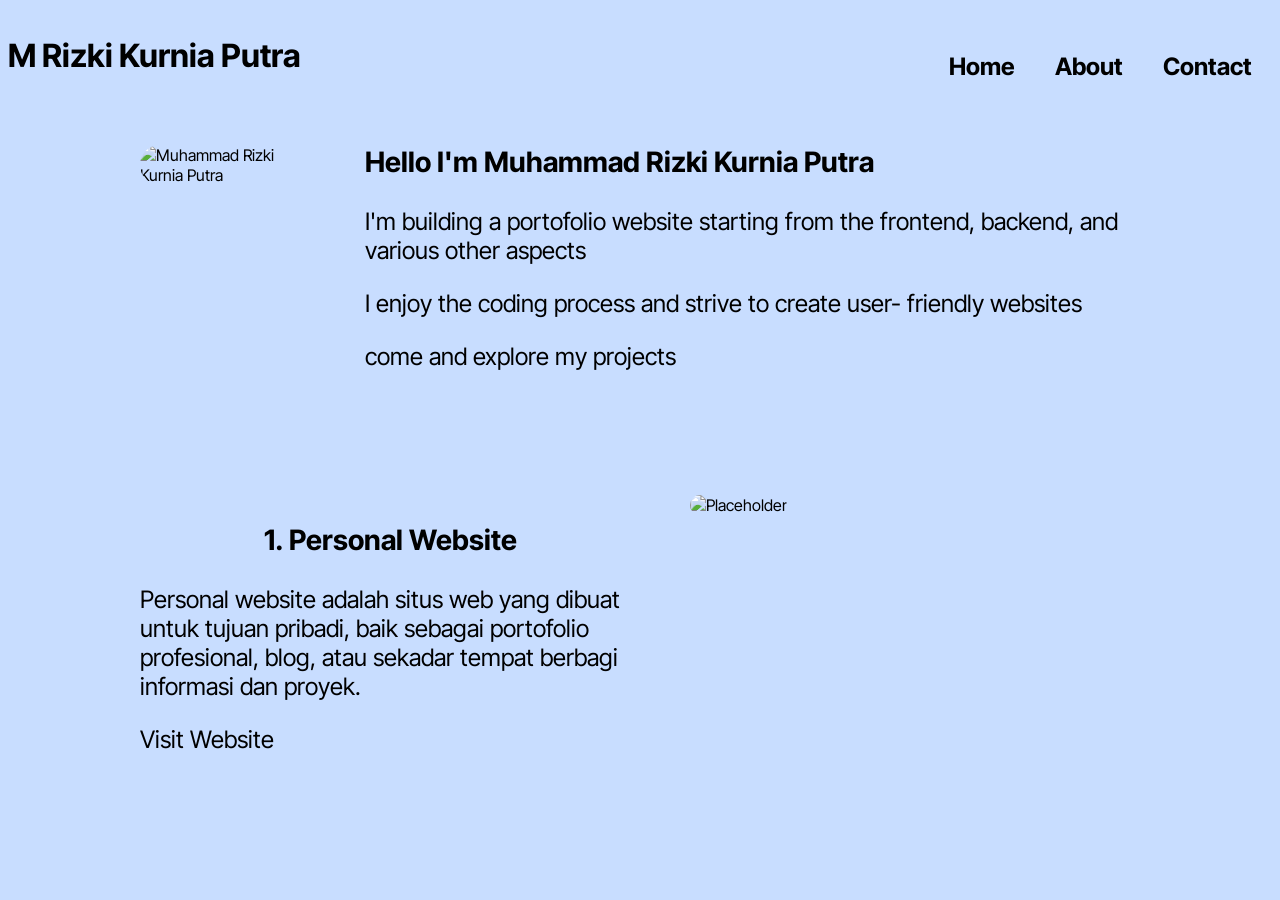
==== index.html @ ba44778b "refactor: header structure, improve styles" ====
<!DOCTYPE html>
<html lang="en">
  <head>
    <meta charset="UTF-8" />
    <meta name="viewport" content="width=device-width, initial-scale=1.0" />
    <title>Muhammad Rizki Kurnia Putra - Home</title>
    <link rel="stylesheet" href="style.css" />
    <link rel="preconnect" href="https://fonts.googleapis.com" />
    <link rel="preconnect" href="https://fonts.gstatic.com" crossorigin />
    <link
      href="https://fonts.googleapis.com/css2?family=Inter+Tight:ital,wght@0,100..900;1,100..900&display=swap"
      rel="stylesheet"
    />
  </head>

  <body>
    <header>
      <a href="/">
        <h1>M Rizki Kurnia Putra</h1>
      </a>
      <nav>
        <ul>
          <li><a href="/">Home</a></li>
          <li><a href="/about.html">About</a></li>
          <li><a href="/contact.html">Contact</a></li>
        </ul>
      </nav>
    </header>

    <main class="main-content">
      <article class="hero">
        <section>
          <img
            class="hero-image"
            src="/assets/rizki.jpg"
            alt="Muhammad Rizki Kurnia Putra"
            width="240"
            height="320"
          />
        </section>

        <section class="hero-text">
          <h1>Hello I'm Muhammad Rizki Kurnia Putra</h1>
          <p>
            I'm building a portofolio website starting from the frontend,
            backend, and various other aspects
          </p>
          <p>
            I enjoy the coding process and strive to create user- friendly
            websites
          </p>
          <p>come and explore my projects</p>
        </section>
      </article>

      <article class="projects-list">
        <section class="project">
          <div class="project-text">
            <h3>1. Personal Website</h3>
            <p>
              Personal website adalah situs web yang dibuat untuk tujuan
              pribadi, baik sebagai portofolio profesional, blog, atau sekadar
              tempat berbagi informasi dan proyek.
            </p>
            <a href="https://mrizkikurniaputra.vercel.app">Visit Website</a>
          </div>

          <div class>
            <img
              class="project-image"
              src="/assets/rizki.jpg"
              alt="Placeholder"
              width="240"
              height="320"
            />
          </div>
        </section>
      </article>
    </main>
  </body>
</html>
---- style.css ----
* {
  box-sizing: border-box;
}

body {
  background-color: #c8ddff;
  font-family: "Inter Tight", sans-serif;
  font-optical-sizing: auto;
  font-weight: 400;
  font-style: normal;
}

header {
  display: flex;
  align-items: center;
  justify-content: space-between;
  margin-bottom: 20px;
}

h1 {
  margin-top: 0;
}

a {
  text-decoration: none;
  color: #000;
}

nav {
  display: flex;
  justify-content: space-between;
  font-size: 24px;
}

nav ul {
  display: flex;
}

nav ul li {
  list-style: none;
  margin: 20px;
}

nav ul li a {
  text-decoration: none;
  color: #000;
  font-weight: bold;
}

.main-content {
  margin: 0 auto;
  max-width: 1000px;
}

.hero {
  display: flex;
  gap: 50px;
  margin-bottom: 100px;
}

.hero-image {
  width: 240px;
  height: 320px;
  border-radius: 20px;
}

.hero-text {
  font-size: 24px;
}

.project {
  display: flex;
  gap: 50px;
}

.project p {
  max-width: 500px;
}

.project-image {
  border-radius: 20px;
}

.project-text {
  font-size: 24px;
}

/*
Ini mulai halaman about
*/

.main-about {
  margin: 0 auto;
  max-width: 1000px;
}

/* form*/

form {
  display: flex;
  flex-direction: column;
  align-items: center;
  justify-content: center;
  width: 300px;
  margin: auto;
  padding: 20px;
  border: 1px solid #ccc;
  border-radius: 8px;
  box-shadow: 2px 2px 10px rgba(0, 0, 0, 0.1);
  background: #fff;
}

form div {
  display: flex;
  flex-direction: column;
  margin-bottom: 15px;
  width: 100%;
}

label {
  margin-bottom: 5px;
  font-weight: bold;
}

input,
textarea {
  font-family: "Inter Tight", sans-serif;
  padding: 8px;
  border: 1px solid #ccc;
  border-radius: 4px;
}

button {
  padding: 10px;
  border: none;
  background: #007bff;
  color: white;
  font-size: 16px;
  border-radius: 4px;
  cursor: pointer;
  width: 100%;
}

h3 {
  text-align: center;
}
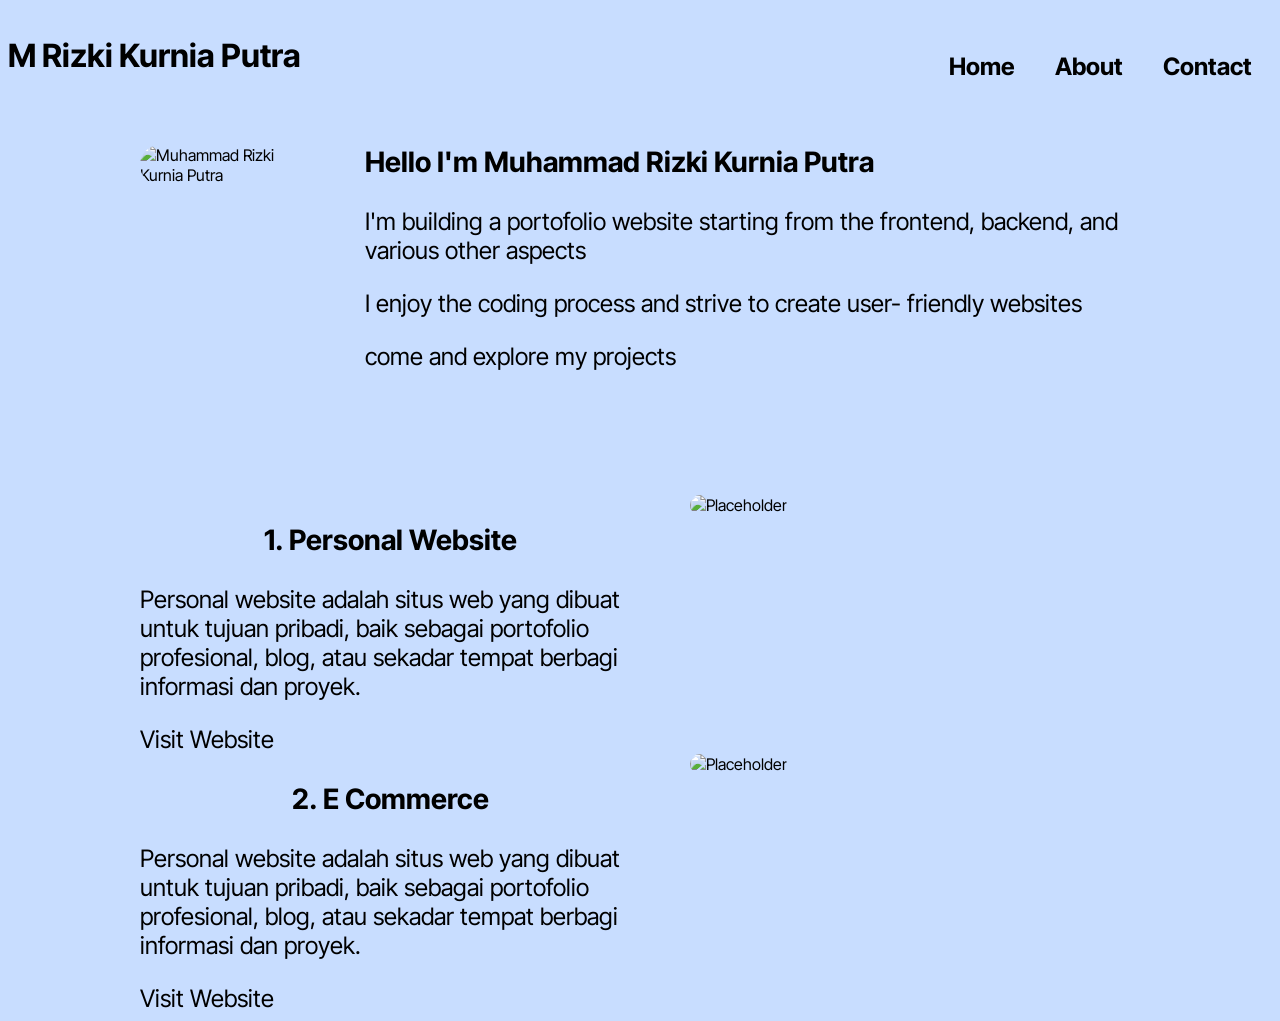
==== commit d7fb28d5: "feat : add new projects" ====
--- a/index.html
+++ b/index.html
@@ -76,6 +76,28 @@
           </div>
         </section>
       </article>
+        <section class="project">
+          <div class="project-text">
+            <h3>2. E Commerce</h3>
+            <p>
+              Personal website adalah situs web yang dibuat untuk tujuan
+              pribadi, baik sebagai portofolio profesional, blog, atau sekadar
+              tempat berbagi informasi dan proyek.
+            </p>
+            <a href="https://sportstore.muhammadrizkikurniaputra.com" target="_blank">Visit Website</a>
+          </div>
+
+          <div class>
+            <img
+              class="project-image"
+              src="/assets/rizki.jpg"
+              alt="Placeholder"
+              width="240"
+              height="320"
+            />
+          </div>
+        </section>
+      </article>
     </main>
   </body>
 </html>
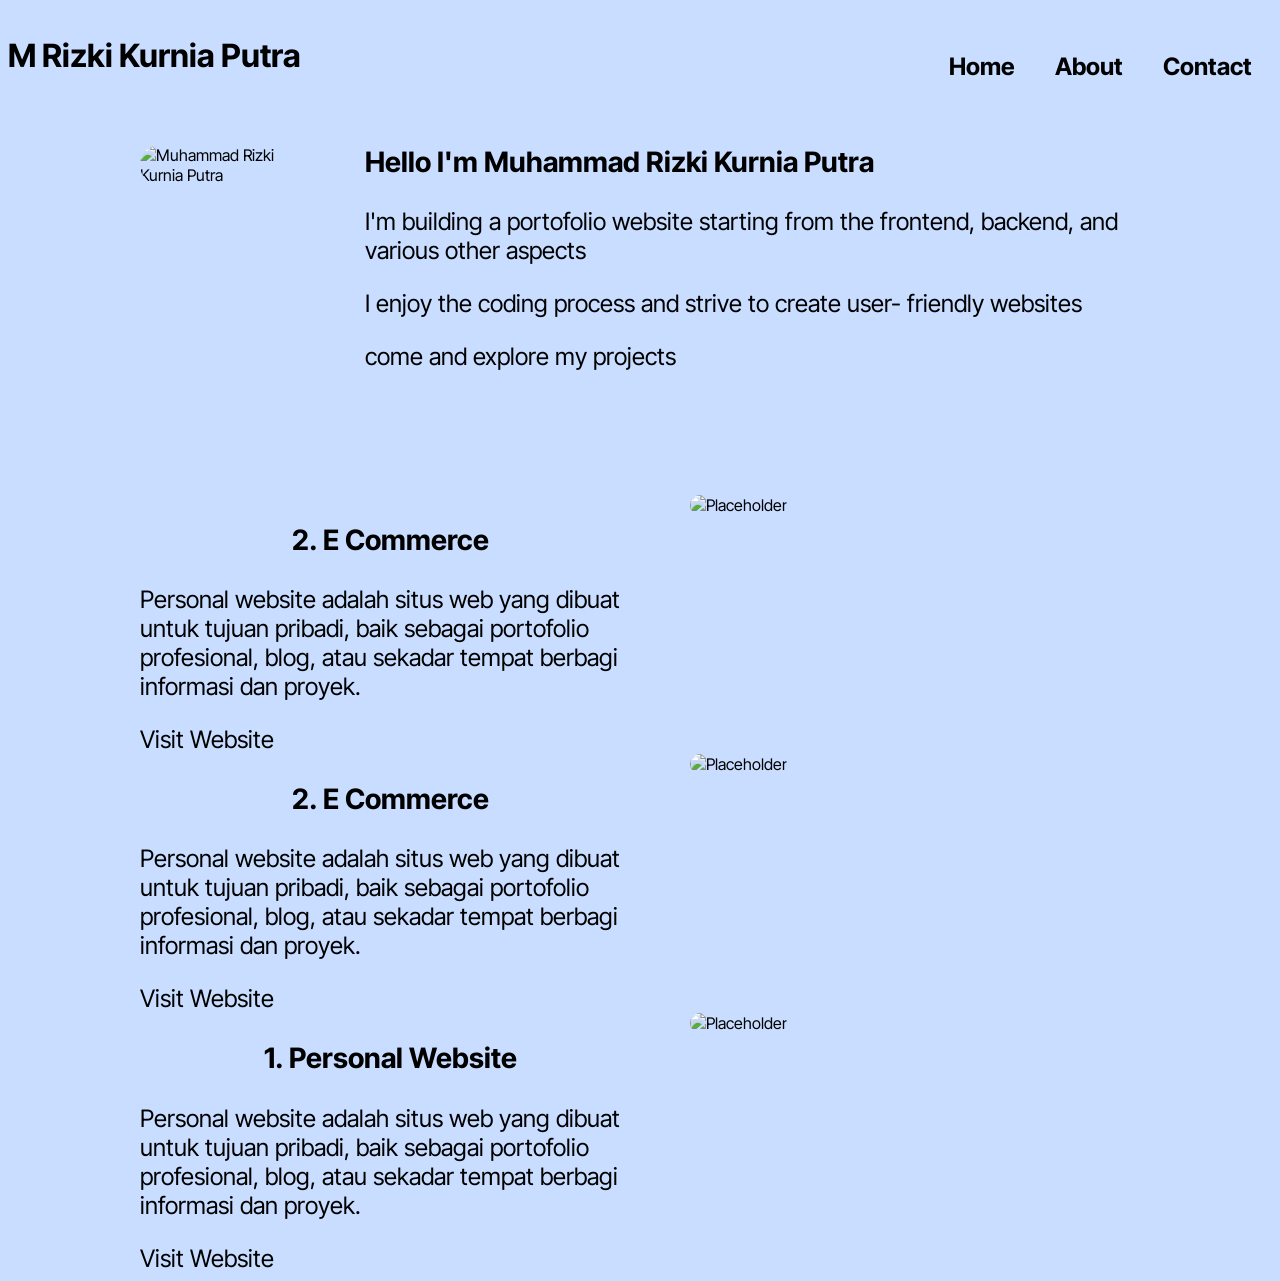
==== commit 3241fecd: "feat : add projects" ====
--- a/index.html
+++ b/index.html
@@ -1,4 +1,4 @@
-<!DOCTYPE html>
+<!doctype html>
 <html lang="en">
   <head>
     <meta charset="UTF-8" />
@@ -56,6 +56,56 @@
       <article class="projects-list">
         <section class="project">
           <div class="project-text">
+            <h3>2. E Commerce</h3>
+            <p>
+              Personal website adalah situs web yang dibuat untuk tujuan
+              pribadi, baik sebagai portofolio profesional, blog, atau sekadar
+              tempat berbagi informasi dan proyek.
+            </p>
+            <a
+              href="https://sportstore.muhammadrizkikurniaputra.com"
+              target="_blank"
+              >Visit Website</a
+            >
+          </div>
+
+          <div class>
+            <img
+              class="project-image"
+              src="/assets/rizki.jpg"
+              alt="Placeholder"
+              width="240"
+              height="320"
+            />
+          </div>
+        </section>
+        <section class="project">
+          <div class="project-text">
+            <h3>2. E Commerce</h3>
+            <p>
+              Personal website adalah situs web yang dibuat untuk tujuan
+              pribadi, baik sebagai portofolio profesional, blog, atau sekadar
+              tempat berbagi informasi dan proyek.
+            </p>
+            <a
+              href="https://sportstore.muhammadrizkikurniaputra.com"
+              target="_blank"
+              >Visit Website</a
+            >
+          </div>
+
+          <div class>
+            <img
+              class="project-image"
+              src="/assets/rizki.jpg"
+              alt="Placeholder"
+              width="240"
+              height="320"
+            />
+          </div>
+        </section>
+        <section class="project">
+          <div class="project-text">
             <h3>1. Personal Website</h3>
             <p>
               Personal website adalah situs web yang dibuat untuk tujuan
@@ -76,28 +126,6 @@
           </div>
         </section>
       </article>
-        <section class="project">
-          <div class="project-text">
-            <h3>2. E Commerce</h3>
-            <p>
-              Personal website adalah situs web yang dibuat untuk tujuan
-              pribadi, baik sebagai portofolio profesional, blog, atau sekadar
-              tempat berbagi informasi dan proyek.
-            </p>
-            <a href="https://sportstore.muhammadrizkikurniaputra.com" target="_blank">Visit Website</a>
-          </div>
-
-          <div class>
-            <img
-              class="project-image"
-              src="/assets/rizki.jpg"
-              alt="Placeholder"
-              width="240"
-              height="320"
-            />
-          </div>
-        </section>
-      </article>
     </main>
   </body>
 </html>
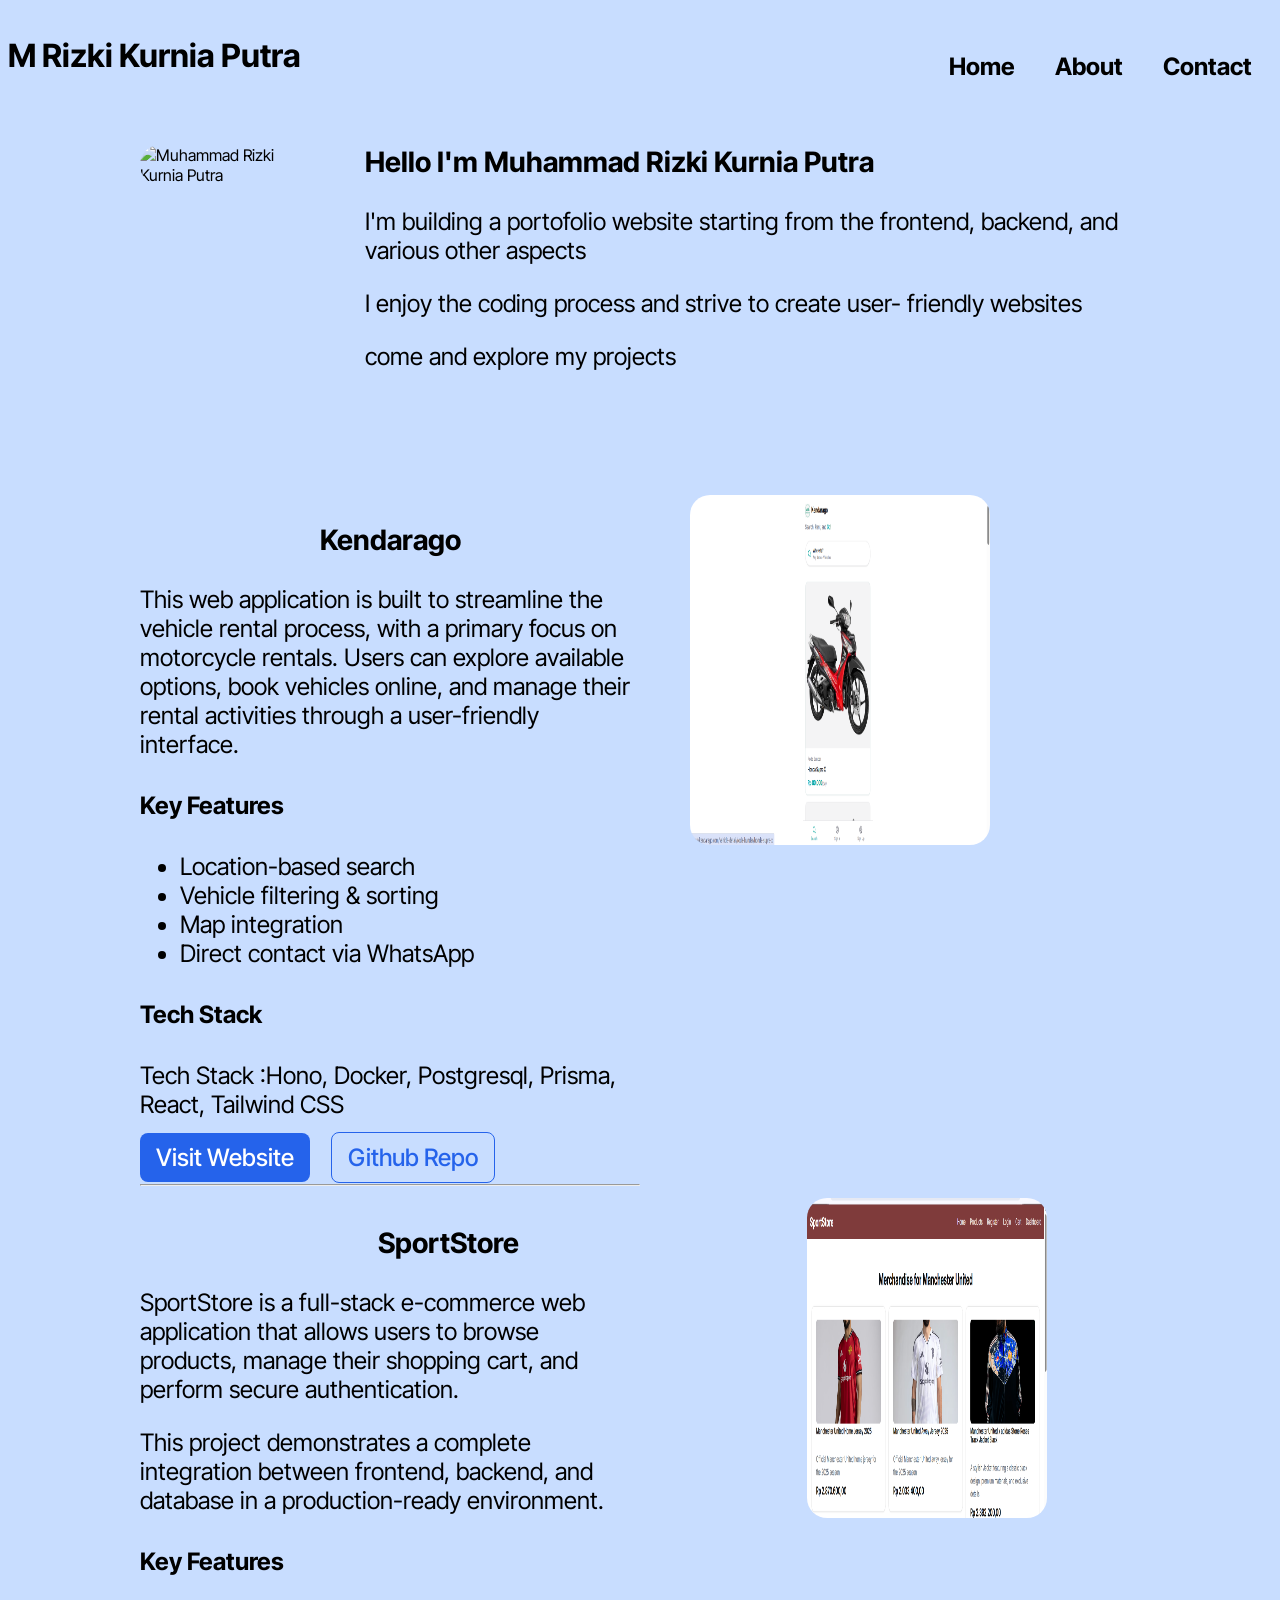
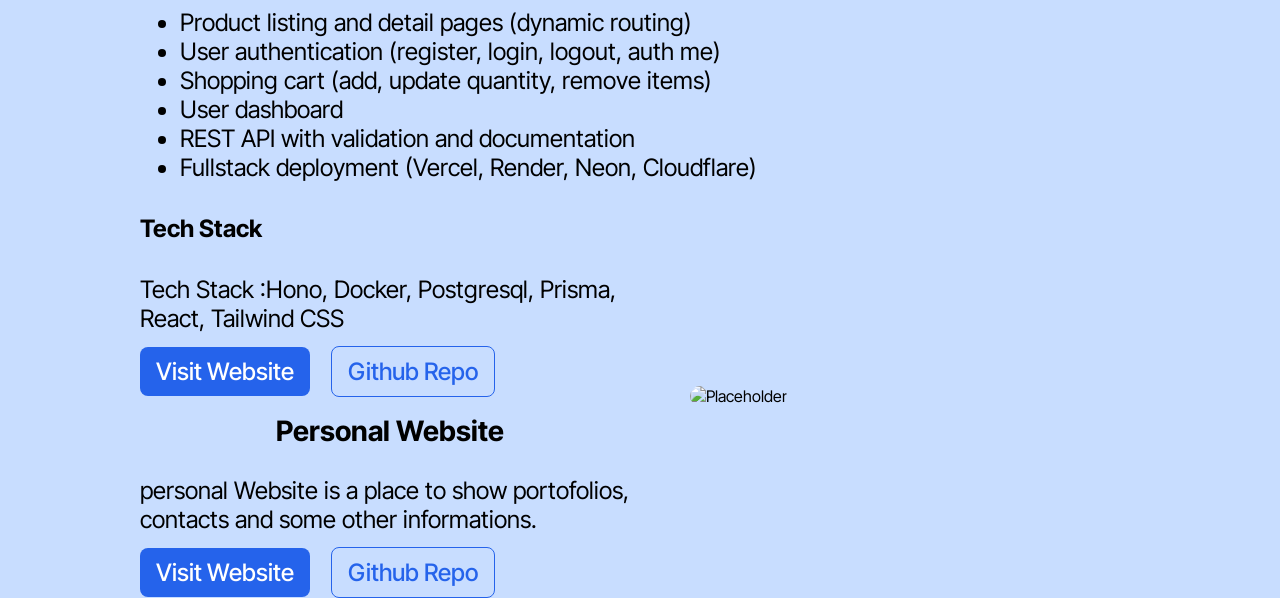
==== commit 8a9f08e5: "feat : add projects and some informations" ====
--- a/index.html
+++ b/index.html
@@ -56,23 +56,94 @@
       <article class="projects-list">
         <section class="project">
           <div class="project-text">
-            <h3>2. E Commerce</h3>
+            <h3>Kendarago</h3>
             <p>
-              Personal website adalah situs web yang dibuat untuk tujuan
-              pribadi, baik sebagai portofolio profesional, blog, atau sekadar
-              tempat berbagi informasi dan proyek.
+              This web application is built to streamline the vehicle rental
+              process, with a primary focus on motorcycle rentals. Users can
+              explore available options, book vehicles online, and manage their
+              rental activities through a user-friendly interface.
             </p>
+            <!-- key features -->
+            <h4>Key Features</h4>
+            <ul>
+              <li>Location-based search</li>
+              <li>Vehicle filtering & sorting</li>
+              <li>Map integration</li>
+              <li>Direct contact via WhatsApp</li>
+            </ul>
+            <!-- tech stacks -->
+            <h4>Tech Stack</h4>
+            <p>
+              Tech Stack :Hono, Docker, Postgresql, Prisma, React, Tailwind CSS
+            </p>
+            <!-- repo web & github -->
+            <a href="https://kendarago.com" target="_blank" class="visit"
+              >Visit Website</a
+            >
             <a
-              href="https://sportstore.muhammadrizkikurniaputra.com"
+              href="https://github.com/kendarago/kendarago"
               target="_blank"
+              class="repo"
+              >Github Repo</a
+            >
+            <hr />
+          </div>
+
+          <div class>
+            <img
+              class="project-image"
+              src="/assets/kendarago.png"
+              alt="Placeholder"
+              width="300"
+              height="350"
+            />
+          </div>
+        </section>
+        <section class="project">
+          <div class="project-text">
+            <h3>SportStore</h3>
+
+            <p>
+              SportStore is a full-stack e-commerce web application that allows
+              users to browse products, manage their shopping cart, and perform
+              secure authentication.
+            </p>
+            <p>
+              This project demonstrates a complete integration between frontend,
+              backend, and database in a production-ready environment.
+            </p>
+            <!-- key features -->
+            <h4>Key Features</h4>
+            <ul>
+              <li>Product listing and detail pages (dynamic routing)</li>
+              <li>User authentication (register, login, logout, auth me)</li>
+              <li>Shopping cart (add, update quantity, remove items)</li>
+              <li>User dashboard</li>
+              <li>REST API with validation and documentation</li>
+              <li>Fullstack deployment (Vercel, Render, Neon, Cloudflare)</li>
+            </ul>
+
+            <!-- tech stack -->
+            <h4>Tech Stack</h4>
+            <p>
+              Tech Stack :Hono, Docker, Postgresql, Prisma, React, Tailwind CSS
+            </p>
+            <!-- repo web & github -->
+            <a href="https://sportstore.muhammadrizkikurniaputra.com" target="_blank" class="visit"
               >Visit Website</a
+            >
+            <a
+              href="https://github.com/muhammmadrizki/sportstore"
+              target="_blank"
+              class="repo"
+              >Github Repo</a
             >
           </div>
 
           <div class>
             <img
               class="project-image"
-              src="/assets/rizki.jpg"
+              src="/assets/sportstore.png"
               alt="Placeholder"
               width="240"
               height="320"
@@ -81,38 +152,23 @@
         </section>
         <section class="project">
           <div class="project-text">
-            <h3>2. E Commerce</h3>
+            <h3>Personal Website</h3>
             <p>
-              Personal website adalah situs web yang dibuat untuk tujuan
-              pribadi, baik sebagai portofolio profesional, blog, atau sekadar
-              tempat berbagi informasi dan proyek.
+              personal Website is a place to show portofolios, contacts and some
+              other informations.
             </p>
-            <a
-              href="https://sportstore.muhammadrizkikurniaputra.com"
-              target="_blank"
+            <!-- repo web & github -->
+            <a href="https://muhammadrizkikurniaputra.com" target="_blank" class="visit"
               >Visit Website</a
             >
+            <a
+              href="https://github.com/muhammmadrizki/muhammadrizkikurniaputra.com"
+            
+              target="_blank"
+              class="repo"
+              >Github Repo</a
+            >
           </div>
-
-          <div class>
-            <img
-              class="project-image"
-              src="/assets/rizki.jpg"
-              alt="Placeholder"
-              width="240"
-              height="320"
-            />
-          </div>
-        </section>
-        <section class="project">
-          <div class="project-text">
-            <h3>1. Personal Website</h3>
-            <p>
-              Personal website adalah situs web yang dibuat untuk tujuan
-              pribadi, baik sebagai portofolio profesional, blog, atau sekadar
-              tempat berbagi informasi dan proyek.
-            </p>
-            <a href="https://mrizkikurniaputra.vercel.app">Visit Website</a>
           </div>
 
           <div class>
--- a/style.css
+++ b/style.css
@@ -85,8 +85,40 @@
   font-size: 24px;
 }
 
+.visit {
+  background-color: #2563eb;
+  color: white;
+  padding: 10px 16px;
+  border-radius: 8px;
+  text-decoration: none;
+  font-weight: 500;
+  border: none;
+  transition: 0.2s ease;
+  margin-right: 15px;
+}
+
+.visit:hover {
+  background-color: #1d4ed8;
+}
+
+.repo {
+  background-color: transparent;
+  color: #2563eb;
+  padding: 10px 16px;
+  border-radius: 8px;
+  border: 1px solid #2563eb;
+  text-decoration: none;
+  font-weight: 500;
+  transition: 0.2s ease;
+}
+
+.repo:hover {
+  background-color: #2563eb;
+  color: white;
+}
+
 /*
-Ini mulai halaman about
+This section is for the about page
 */
 
 .main-about {
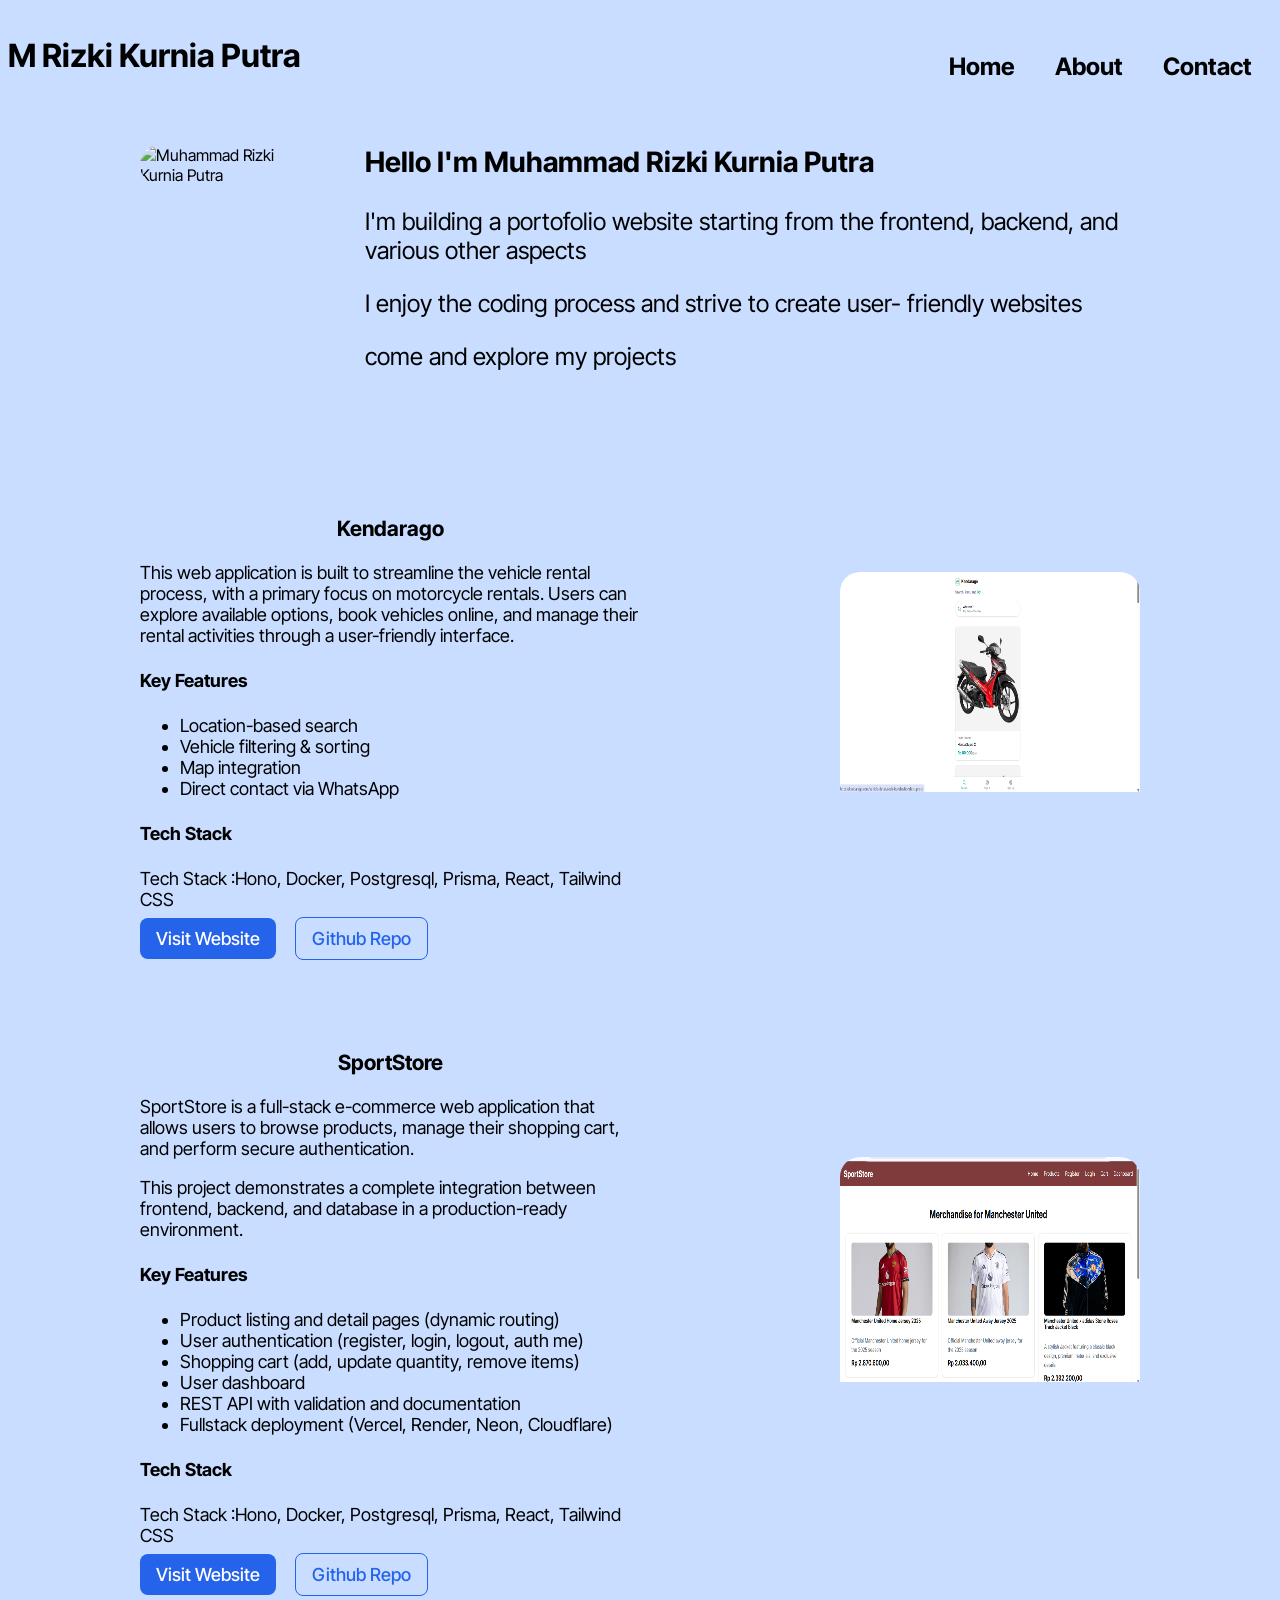
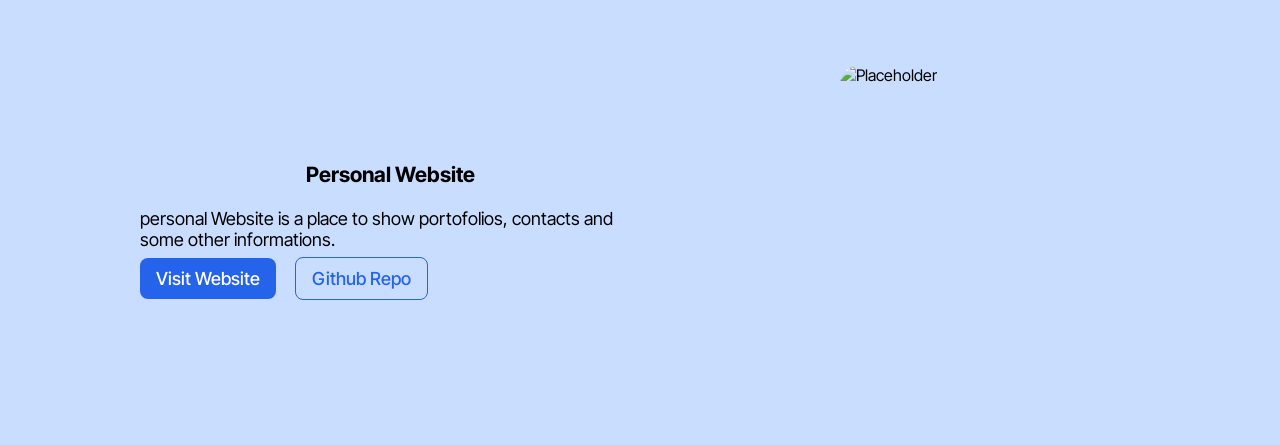
==== commit 3fa691c4: "refactor: improve project layout and image handling" ====
--- a/index.html
+++ b/index.html
@@ -86,16 +86,15 @@
               class="repo"
               >Github Repo</a
             >
-            <hr />
           </div>
 
-          <div class>
+          <div class="project-image-wrapper">
             <img
-              class="project-image"
+              
               src="/assets/kendarago.png"
               alt="Placeholder"
               width="300"
-              height="350"
+              height="220"
             />
           </div>
         </section>
@@ -140,13 +139,13 @@
             >
           </div>
 
-          <div class>
+          <div class="project-image-wrapper">
             <img
-              class="project-image"
+              
               src="/assets/sportstore.png"
               alt="Placeholder"
-              width="240"
-              height="320"
+              width="300"
+              height="225"
             />
           </div>
         </section>
@@ -171,13 +170,13 @@
           </div>
           </div>
 
-          <div class>
+          <div class="project-image-wrapper">
             <img
-              class="project-image"
+              
               src="/assets/rizki.jpg"
               alt="Placeholder"
-              width="240"
-              height="320"
+              width="300"
+              height="200"
             />
           </div>
         </section>
--- a/style.css
+++ b/style.css
@@ -70,19 +70,34 @@
 
 .project {
   display: flex;
-  gap: 50px;
+  align-items: center; /* penting biar sejajar */
+  justify-content: space-between;
+  gap: 40px;
+  margin-bottom: 80px;
 }
 
 .project p {
   max-width: 500px;
 }
 
-.project-image {
-  border-radius: 20px;
+.project-text {
+  font-size: 18px; /* jangan terlalu besar */
+  max-width: 550px;
 }
 
-.project-text {
-  font-size: 24px;
+.project-image-wrapper {
+  width: 300px;
+  height: 300px;
+  border-radius: 20px;
+  overflow: hidden;
+  flex-shrink: 0;
+}
+
+.project-image {
+  width: 100%;
+  height: 100%;
+  object-fit: cover; /* ini penting */
+  border-radius: 20px;
 }
 
 .visit {
